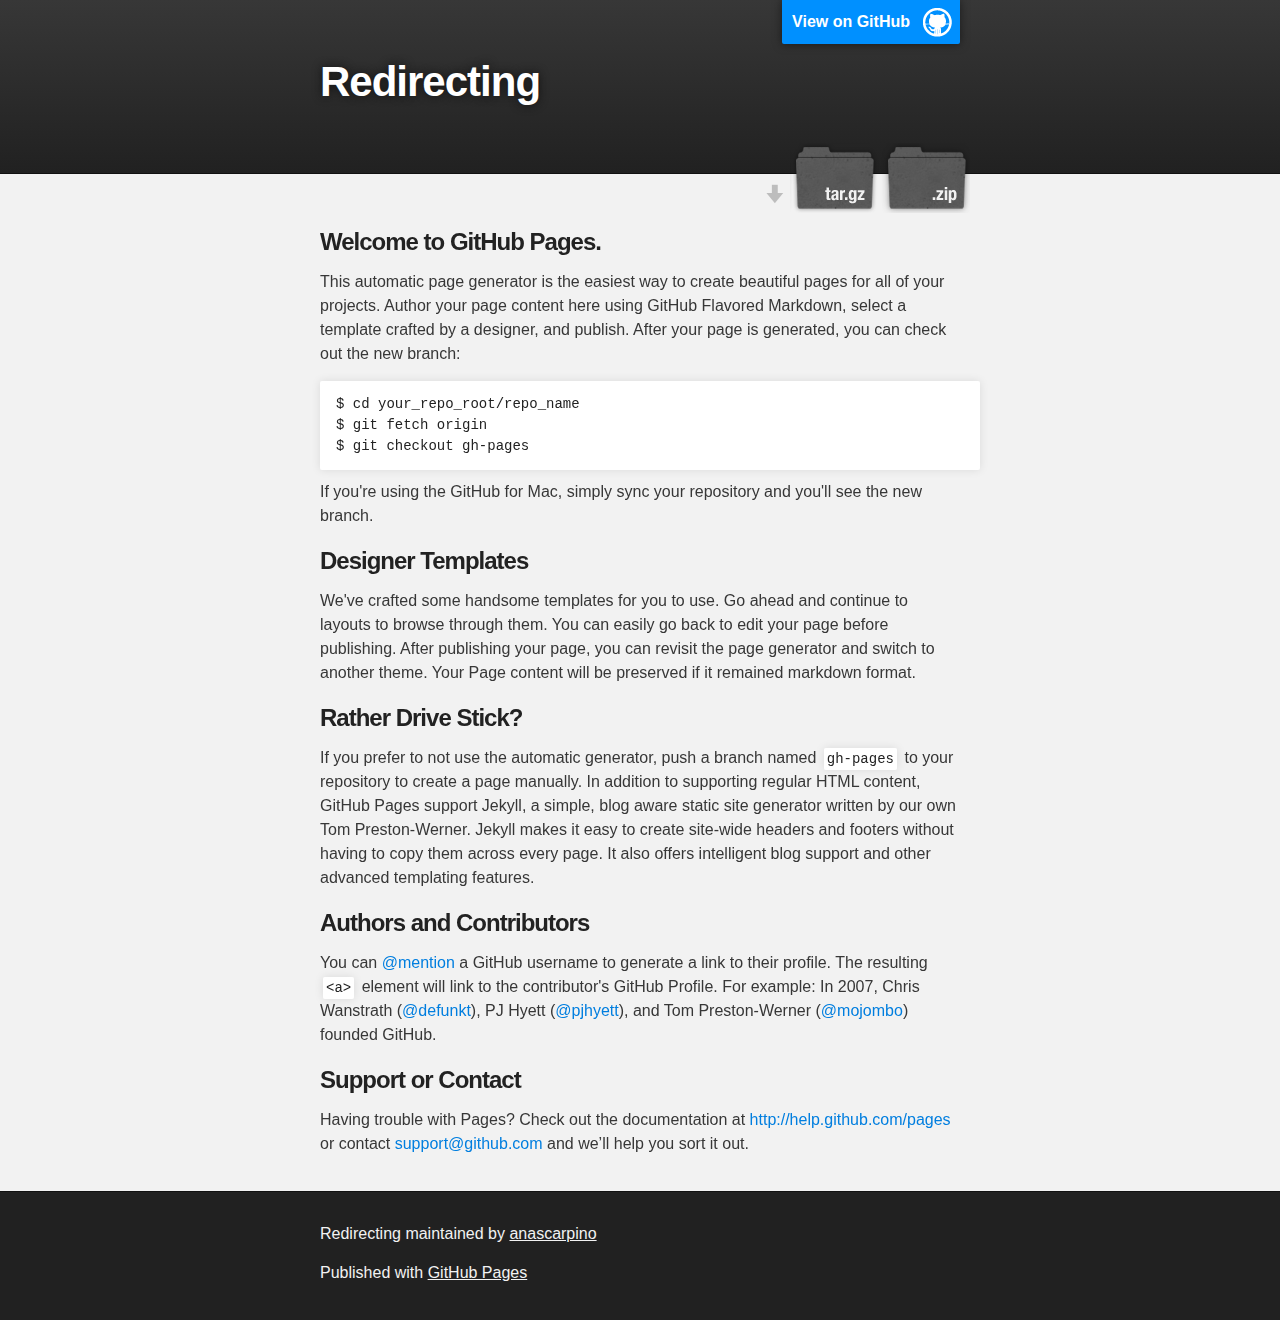
==== index.html @ 0fd266b2 "Create gh-pages branch via GitHub" ====
<!DOCTYPE html>
<html>

  <head>
    <meta charset='utf-8'>
    <meta http-equiv="X-UA-Compatible" content="chrome=1">
    <meta name="description" content="Redirecting : ">

    <link rel="stylesheet" type="text/css" media="screen" href="stylesheets/stylesheet.css">

    <title>Redirecting</title>
  </head>

  <body>

    <!-- HEADER -->
    <div id="header_wrap" class="outer">
        <header class="inner">
          <a id="forkme_banner" href="https://github.com/anascarpino/redirecting">View on GitHub</a>

          <h1 id="project_title">Redirecting</h1>
          <h2 id="project_tagline"></h2>

            <section id="downloads">
              <a class="zip_download_link" href="https://github.com/anascarpino/redirecting/zipball/master">Download this project as a .zip file</a>
              <a class="tar_download_link" href="https://github.com/anascarpino/redirecting/tarball/master">Download this project as a tar.gz file</a>
            </section>
        </header>
    </div>

    <!-- MAIN CONTENT -->
    <div id="main_content_wrap" class="outer">
      <section id="main_content" class="inner">
        <h3>
<a name="welcome-to-github-pages" class="anchor" href="#welcome-to-github-pages"><span class="octicon octicon-link"></span></a>Welcome to GitHub Pages.</h3>

<p>This automatic page generator is the easiest way to create beautiful pages for all of your projects. Author your page content here using GitHub Flavored Markdown, select a template crafted by a designer, and publish. After your page is generated, you can check out the new branch:</p>

<pre><code>$ cd your_repo_root/repo_name
$ git fetch origin
$ git checkout gh-pages
</code></pre>

<p>If you're using the GitHub for Mac, simply sync your repository and you'll see the new branch.</p>

<h3>
<a name="designer-templates" class="anchor" href="#designer-templates"><span class="octicon octicon-link"></span></a>Designer Templates</h3>

<p>We've crafted some handsome templates for you to use. Go ahead and continue to layouts to browse through them. You can easily go back to edit your page before publishing. After publishing your page, you can revisit the page generator and switch to another theme. Your Page content will be preserved if it remained markdown format.</p>

<h3>
<a name="rather-drive-stick" class="anchor" href="#rather-drive-stick"><span class="octicon octicon-link"></span></a>Rather Drive Stick?</h3>

<p>If you prefer to not use the automatic generator, push a branch named <code>gh-pages</code> to your repository to create a page manually. In addition to supporting regular HTML content, GitHub Pages support Jekyll, a simple, blog aware static site generator written by our own Tom Preston-Werner. Jekyll makes it easy to create site-wide headers and footers without having to copy them across every page. It also offers intelligent blog support and other advanced templating features.</p>

<h3>
<a name="authors-and-contributors" class="anchor" href="#authors-and-contributors"><span class="octicon octicon-link"></span></a>Authors and Contributors</h3>

<p>You can <a href="https://github.com/blog/821" class="user-mention">@mention</a> a GitHub username to generate a link to their profile. The resulting <code>&lt;a&gt;</code> element will link to the contributor's GitHub Profile. For example: In 2007, Chris Wanstrath (<a href="https://github.com/defunkt" class="user-mention">@defunkt</a>), PJ Hyett (<a href="https://github.com/pjhyett" class="user-mention">@pjhyett</a>), and Tom Preston-Werner (<a href="https://github.com/mojombo" class="user-mention">@mojombo</a>) founded GitHub.</p>

<h3>
<a name="support-or-contact" class="anchor" href="#support-or-contact"><span class="octicon octicon-link"></span></a>Support or Contact</h3>

<p>Having trouble with Pages? Check out the documentation at <a href="http://help.github.com/pages">http://help.github.com/pages</a> or contact <a href="mailto:support@github.com">support@github.com</a> and we’ll help you sort it out.</p>
      </section>
    </div>

    <!-- FOOTER  -->
    <div id="footer_wrap" class="outer">
      <footer class="inner">
        <p class="copyright">Redirecting maintained by <a href="https://github.com/anascarpino">anascarpino</a></p>
        <p>Published with <a href="http://pages.github.com">GitHub Pages</a></p>
      </footer>
    </div>

    

  </body>
</html>
---- stylesheets/stylesheet.css ----
/*******************************************************************************
Slate Theme for GitHub Pages
by Jason Costello, @jsncostello
*******************************************************************************/

@import url(pygment_trac.css);

/*******************************************************************************
MeyerWeb Reset
*******************************************************************************/

html, body, div, span, applet, object, iframe,
h1, h2, h3, h4, h5, h6, p, blockquote, pre,
a, abbr, acronym, address, big, cite, code,
del, dfn, em, img, ins, kbd, q, s, samp,
small, strike, strong, sub, sup, tt, var,
b, u, i, center,
dl, dt, dd, ol, ul, li,
fieldset, form, label, legend,
table, caption, tbody, tfoot, thead, tr, th, td,
article, aside, canvas, details, embed,
figure, figcaption, footer, header, hgroup,
menu, nav, output, ruby, section, summary,
time, mark, audio, video {
  margin: 0;
  padding: 0;
  border: 0;
  font: inherit;
  vertical-align: baseline;
}

/* HTML5 display-role reset for older browsers */
article, aside, details, figcaption, figure,
footer, header, hgroup, menu, nav, section {
  display: block;
}

ol, ul {
  list-style: none;
}

table {
  border-collapse: collapse;
  border-spacing: 0;
}

/*******************************************************************************
Theme Styles
*******************************************************************************/

body {
  box-sizing: border-box;
  color:#373737;
  background: #212121;
  font-size: 16px;
  font-family: 'Myriad Pro', Calibri, Helvetica, Arial, sans-serif;
  line-height: 1.5;
  -webkit-font-smoothing: antialiased;
}

h1, h2, h3, h4, h5, h6 {
  margin: 10px 0;
  font-weight: 700;
  color:#222222;
  font-family: 'Lucida Grande', 'Calibri', Helvetica, Arial, sans-serif;
  letter-spacing: -1px;
}

h1 {
  font-size: 36px;
  font-weight: 700;
}

h2 {
  padding-bottom: 10px;
  font-size: 32px;
  background: url('../images/bg_hr.png') repeat-x bottom;
}

h3 {
  font-size: 24px;
}

h4 {
  font-size: 21px;
}

h5 {
  font-size: 18px;
}

h6 {
  font-size: 16px;
}

p {
  margin: 10px 0 15px 0;
}

footer p {
  color: #f2f2f2;
}

a {
  text-decoration: none;
  color: #007edf;
  text-shadow: none;

  transition: color 0.5s ease;
  transition: text-shadow 0.5s ease;
  -webkit-transition: color 0.5s ease;
  -webkit-transition: text-shadow 0.5s ease;
  -moz-transition: color 0.5s ease;
  -moz-transition: text-shadow 0.5s ease;
  -o-transition: color 0.5s ease;
  -o-transition: text-shadow 0.5s ease;
  -ms-transition: color 0.5s ease;
  -ms-transition: text-shadow 0.5s ease;
}

a:hover, a:focus {text-decoration: underline;}

footer a {
  color: #F2F2F2;
  text-decoration: underline;
}

em {
  font-style: italic;
}

strong {
  font-weight: bold;
}

img {
  position: relative;
  margin: 0 auto;
  max-width: 739px;
  padding: 5px;
  margin: 10px 0 10px 0;
  border: 1px solid #ebebeb;

  box-shadow: 0 0 5px #ebebeb;
  -webkit-box-shadow: 0 0 5px #ebebeb;
  -moz-box-shadow: 0 0 5px #ebebeb;
  -o-box-shadow: 0 0 5px #ebebeb;
  -ms-box-shadow: 0 0 5px #ebebeb;
}

p img {
  display: inline;
  margin: 0;
  padding: 0;
  vertical-align: middle;
  text-align: center;
  border: none;
}

pre, code {
  width: 100%;
  color: #222;
  background-color: #fff;

  font-family: Monaco, "Bitstream Vera Sans Mono", "Lucida Console", Terminal, monospace;
  font-size: 14px;

  border-radius: 2px;
  -moz-border-radius: 2px;
  -webkit-border-radius: 2px;
}

pre {
  width: 100%;
  padding: 10px;
  box-shadow: 0 0 10px rgba(0,0,0,.1);
  overflow: auto;
}

code {
  padding: 3px;
  margin: 0 3px;
  box-shadow: 0 0 10px rgba(0,0,0,.1);
}

pre code {
  display: block;
  box-shadow: none;
}

blockquote {
  color: #666;
  margin-bottom: 20px;
  padding: 0 0 0 20px;
  border-left: 3px solid #bbb;
}


ul, ol, dl {
  margin-bottom: 15px
}

ul {
  list-style: inside;
  padding-left: 20px;
}

ol {
  list-style: decimal inside;
  padding-left: 20px;
}

dl dt {
  font-weight: bold;
}

dl dd {
  padding-left: 20px;
  font-style: italic;
}

dl p {
  padding-left: 20px;
  font-style: italic;
}

hr {
  height: 1px;
  margin-bottom: 5px;
  border: none;
  background: url('../images/bg_hr.png') repeat-x center;
}

table {
  border: 1px solid #373737;
  margin-bottom: 20px;
  text-align: left;
 }

th {
  font-family: 'Lucida Grande', 'Helvetica Neue', Helvetica, Arial, sans-serif;
  padding: 10px;
  background: #373737;
  color: #fff;
 }

td {
  padding: 10px;
  border: 1px solid #373737;
 }

form {
  background: #f2f2f2;
  padding: 20px;
}

/*******************************************************************************
Full-Width Styles
*******************************************************************************/

.outer {
  width: 100%;
}

.inner {
  position: relative;
  max-width: 640px;
  padding: 20px 10px;
  margin: 0 auto;
}

#forkme_banner {
  display: block;
  position: absolute;
  top:0;
  right: 10px;
  z-index: 10;
  padding: 10px 50px 10px 10px;
  color: #fff;
  background: url('../images/blacktocat.png') #0090ff no-repeat 95% 50%;
  font-weight: 700;
  box-shadow: 0 0 10px rgba(0,0,0,.5);
  border-bottom-left-radius: 2px;
  border-bottom-right-radius: 2px;
}

#header_wrap {
  background: #212121;
  background: -moz-linear-gradient(top, #373737, #212121);
  background: -webkit-linear-gradient(top, #373737, #212121);
  background: -ms-linear-gradient(top, #373737, #212121);
  background: -o-linear-gradient(top, #373737, #212121);
  background: linear-gradient(top, #373737, #212121);
}

#header_wrap .inner {
  padding: 50px 10px 30px 10px;
}

#project_title {
  margin: 0;
  color: #fff;
  font-size: 42px;
  font-weight: 700;
  text-shadow: #111 0px 0px 10px;
}

#project_tagline {
  color: #fff;
  font-size: 24px;
  font-weight: 300;
  background: none;
  text-shadow: #111 0px 0px 10px;
}

#downloads {
  position: absolute;
  width: 210px;
  z-index: 10;
  bottom: -40px;
  right: 0;
  height: 70px;
  background: url('../images/icon_download.png') no-repeat 0% 90%;
}

.zip_download_link {
  display: block;
  float: right;
  width: 90px;
  height:70px;
  text-indent: -5000px;
  overflow: hidden;
  background: url(../images/sprite_download.png) no-repeat bottom left;
}

.tar_download_link {
  display: block;
  float: right;
  width: 90px;
  height:70px;
  text-indent: -5000px;
  overflow: hidden;
  background: url(../images/sprite_download.png) no-repeat bottom right;
  margin-left: 10px;
}

.zip_download_link:hover {
  background: url(../images/sprite_download.png) no-repeat top left;
}

.tar_download_link:hover {
  background: url(../images/sprite_download.png) no-repeat top right;
}

#main_content_wrap {
  background: #f2f2f2;
  border-top: 1px solid #111;
  border-bottom: 1px solid #111;
}

#main_content {
  padding-top: 40px;
}

#footer_wrap {
  background: #212121;
}



/*******************************************************************************
Small Device Styles
*******************************************************************************/

@media screen and (max-width: 480px) {
  body {
    font-size:14px;
  }

  #downloads {
    display: none;
  }

  .inner {
    min-width: 320px;
    max-width: 480px;
  }

  #project_title {
  font-size: 32px;
  }

  h1 {
    font-size: 28px;
  }

  h2 {
    font-size: 24px;
  }

  h3 {
    font-size: 21px;
  }

  h4 {
    font-size: 18px;
  }

  h5 {
    font-size: 14px;
  }

  h6 {
    font-size: 12px;
  }

  code, pre {
    min-width: 320px;
    max-width: 480px;
    font-size: 11px;
  }

}
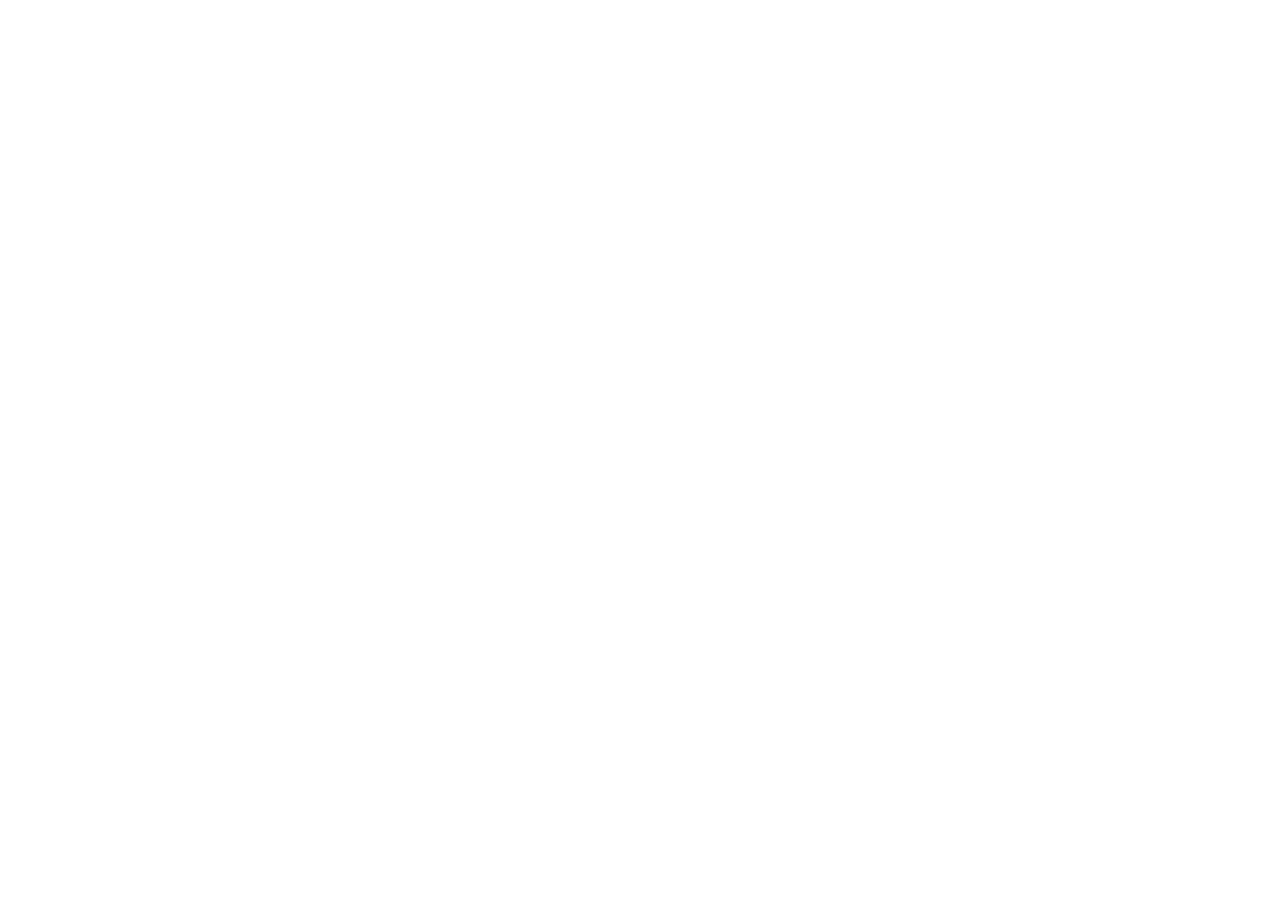
==== commit 4867df97: "testando" ====
--- a/index.html
+++ b/index.html
@@ -1,79 +1,12 @@
 <!DOCTYPE html>
 <html>
-
-  <head>
-    <meta charset='utf-8'>
-    <meta http-equiv="X-UA-Compatible" content="chrome=1">
-    <meta name="description" content="Redirecting : ">
-
-    <link rel="stylesheet" type="text/css" media="screen" href="stylesheets/stylesheet.css">
-
-    <title>Redirecting</title>
-  </head>
-
-  <body>
-
-    <!-- HEADER -->
-    <div id="header_wrap" class="outer">
-        <header class="inner">
-          <a id="forkme_banner" href="https://github.com/anascarpino/redirecting">View on GitHub</a>
-
-          <h1 id="project_title">Redirecting</h1>
-          <h2 id="project_tagline"></h2>
-
-            <section id="downloads">
-              <a class="zip_download_link" href="https://github.com/anascarpino/redirecting/zipball/master">Download this project as a .zip file</a>
-              <a class="tar_download_link" href="https://github.com/anascarpino/redirecting/tarball/master">Download this project as a tar.gz file</a>
-            </section>
-        </header>
-    </div>
-
-    <!-- MAIN CONTENT -->
-    <div id="main_content_wrap" class="outer">
-      <section id="main_content" class="inner">
-        <h3>
-<a name="welcome-to-github-pages" class="anchor" href="#welcome-to-github-pages"><span class="octicon octicon-link"></span></a>Welcome to GitHub Pages.</h3>
-
-<p>This automatic page generator is the easiest way to create beautiful pages for all of your projects. Author your page content here using GitHub Flavored Markdown, select a template crafted by a designer, and publish. After your page is generated, you can check out the new branch:</p>
-
-<pre><code>$ cd your_repo_root/repo_name
-$ git fetch origin
-$ git checkout gh-pages
-</code></pre>
-
-<p>If you're using the GitHub for Mac, simply sync your repository and you'll see the new branch.</p>
-
-<h3>
-<a name="designer-templates" class="anchor" href="#designer-templates"><span class="octicon octicon-link"></span></a>Designer Templates</h3>
-
-<p>We've crafted some handsome templates for you to use. Go ahead and continue to layouts to browse through them. You can easily go back to edit your page before publishing. After publishing your page, you can revisit the page generator and switch to another theme. Your Page content will be preserved if it remained markdown format.</p>
-
-<h3>
-<a name="rather-drive-stick" class="anchor" href="#rather-drive-stick"><span class="octicon octicon-link"></span></a>Rather Drive Stick?</h3>
-
-<p>If you prefer to not use the automatic generator, push a branch named <code>gh-pages</code> to your repository to create a page manually. In addition to supporting regular HTML content, GitHub Pages support Jekyll, a simple, blog aware static site generator written by our own Tom Preston-Werner. Jekyll makes it easy to create site-wide headers and footers without having to copy them across every page. It also offers intelligent blog support and other advanced templating features.</p>
-
-<h3>
-<a name="authors-and-contributors" class="anchor" href="#authors-and-contributors"><span class="octicon octicon-link"></span></a>Authors and Contributors</h3>
-
-<p>You can <a href="https://github.com/blog/821" class="user-mention">@mention</a> a GitHub username to generate a link to their profile. The resulting <code>&lt;a&gt;</code> element will link to the contributor's GitHub Profile. For example: In 2007, Chris Wanstrath (<a href="https://github.com/defunkt" class="user-mention">@defunkt</a>), PJ Hyett (<a href="https://github.com/pjhyett" class="user-mention">@pjhyett</a>), and Tom Preston-Werner (<a href="https://github.com/mojombo" class="user-mention">@mojombo</a>) founded GitHub.</p>
-
-<h3>
-<a name="support-or-contact" class="anchor" href="#support-or-contact"><span class="octicon octicon-link"></span></a>Support or Contact</h3>
-
-<p>Having trouble with Pages? Check out the documentation at <a href="http://help.github.com/pages">http://help.github.com/pages</a> or contact <a href="mailto:support@github.com">support@github.com</a> and we’ll help you sort it out.</p>
-      </section>
-    </div>
-
-    <!-- FOOTER  -->
-    <div id="footer_wrap" class="outer">
-      <footer class="inner">
-        <p class="copyright">Redirecting maintained by <a href="https://github.com/anascarpino">anascarpino</a></p>
-        <p>Published with <a href="http://pages.github.com">GitHub Pages</a></p>
-      </footer>
-    </div>
-
-    
-
-  </body>
-</html>
+	<head>
+		<title>Redirecionando</title>
+		<script src="main.js"></script>
+	</head>
+	<body>
+		<script language="JavaScript">
+			location.href = getMobileOperatingSystem();
+		</script>
+	</body>
+</html>